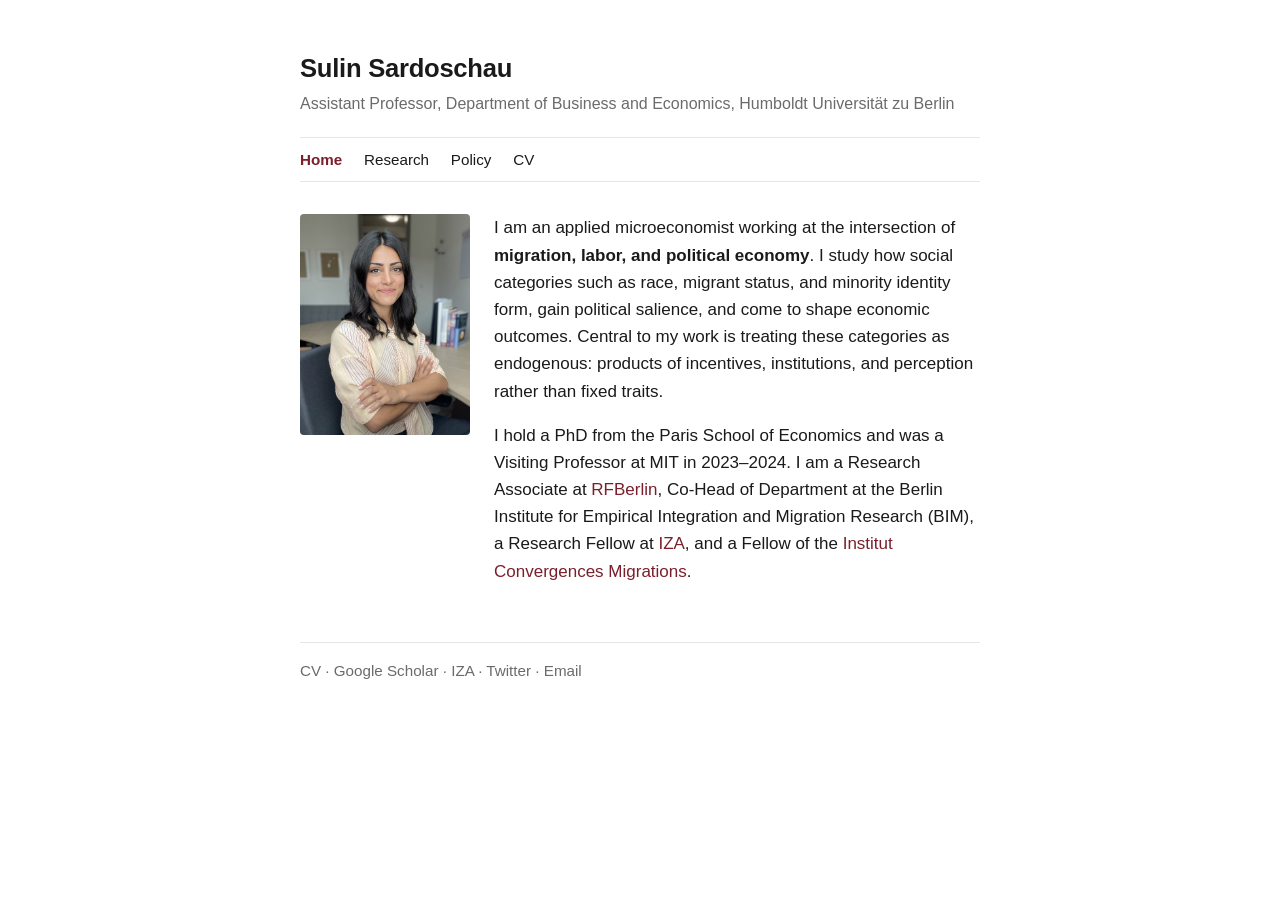
==== index.html @ c4065992 "Launch personal website: home, research, policy Minimal hand-coded static site for sulinsardoschau.c" ====
<!DOCTYPE html>
<html lang="en">
<head>
  <meta charset="utf-8">
  <meta name="viewport" content="width=device-width, initial-scale=1">
  <title>Sulin Sardoschau</title>
  <meta name="description" content="Sulin Sardoschau, Assistant Professor at the Department of Business and Economics, Humboldt Universität zu Berlin. Research on migration, labor, and political economy.">
  <link rel="canonical" href="https://sulinsardoschau.com/">
  <link rel="icon" href="assets/favicon.png">
  <!-- Social / link previews -->
  <meta property="og:title" content="Sulin Sardoschau">
  <meta property="og:description" content="Assistant Professor, Department of Business and Economics, Humboldt Universität zu Berlin. Migration, labor, and political economy.">
  <meta property="og:type" content="website">
  <meta property="og:url" content="https://sulinsardoschau.com/">
  <link rel="stylesheet" href="style.css">
</head>
<body>
<div class="wrap">

  <p class="site-name"><a href="index.html">Sulin Sardoschau</a></p>
  <p class="site-title">Assistant Professor, Department of Business and Economics,
     Humboldt Universit&auml;t zu Berlin</p>

  <nav>
    <a href="index.html" class="active">Home</a>
    <a href="research.html">Research</a>
    <a href="policy.html">Policy</a>
    <a href="https://drive.google.com/file/d/1nK-u_p-wI5-oH2JYUYDL7Tj1EiDbWg0f/view?usp=sharing">CV</a>
  </nav>

  <div class="intro">
    <img src="assets/photo.jpg" alt="Sulin Sardoschau">
    <div class="lede">
      <p>I am an applied microeconomist working at the intersection of <strong>migration,
      labor, and political economy</strong>. I study how social categories such as race,
      migrant status, and minority identity form, gain political salience, and come to
      shape economic outcomes. Central to my work is treating these categories as
      endogenous: products of incentives, institutions, and perception rather than fixed
      traits.</p>

      <p>I hold a PhD from the Paris School of Economics and was a
      Visiting Professor at MIT in 2023&ndash;2024. I am a Research Associate at
      <a href="https://www.rfberlin.com/">RFBerlin</a>, Co-Head of Department at the
      Berlin Institute for Empirical Integration and Migration Research (BIM), a Research
      Fellow at <a href="https://www.iza.org/">IZA</a>, and a Fellow of the
      <a href="https://www.icmigrations.cnrs.fr/">Institut Convergences Migrations</a>.</p>
    </div>
  </div>

  <p class="contact">
    <a href="https://drive.google.com/file/d/1nK-u_p-wI5-oH2JYUYDL7Tj1EiDbWg0f/view?usp=sharing">CV</a> &middot;
    <a href="https://scholar.google.com/citations?user=GlSrxyEAAAAJ">Google&nbsp;Scholar</a> &middot;
    <a href="https://www.iza.org/people/affiliates/30491/sulin-sardoschau">IZA</a> &middot;
    <a href="https://twitter.com/sardoschau">Twitter</a> &middot;
    <a href="mailto:sulin.sardoschau@hu-berlin.de">Email</a>
  </p>

</div>
</body>
</html>
---- style.css ----
/* Sulin Sardoschau — personal site
   Minimal, text-first, fast. No external dependencies. */

:root {
  --ink: #1a1a1a;
  --muted: #6b6b6b;
  --line: #e6e6e6;
  --link: #7a1f2b;        /* deep maroon accent */
  --link-hover: #a83244;
  --maxw: 720px;
}

* { box-sizing: border-box; }

html { -webkit-text-size-adjust: 100%; }

body {
  margin: 0;
  color: var(--ink);
  background: #fff;
  font-family: -apple-system, BlinkMacSystemFont, "Segoe UI", Roboto,
               Helvetica, Arial, sans-serif;
  font-size: 17px;
  line-height: 1.6;
  -webkit-font-smoothing: antialiased;
}

.wrap {
  max-width: var(--maxw);
  margin: 0 auto;
  padding: 3rem 1.25rem 4rem;
}

/* ---- Header / name ---- */
.site-name {
  font-size: 1.6rem;
  font-weight: 700;
  letter-spacing: -0.01em;
  margin: 0 0 0.15rem;
}
.site-name a { color: var(--ink); text-decoration: none; }
.site-title {
  color: var(--muted);
  font-size: 1rem;
  margin: 0 0 1.25rem;
}

/* ---- Navigation ---- */
nav {
  border-top: 1px solid var(--line);
  border-bottom: 1px solid var(--line);
  padding: 0.6rem 0;
  margin-bottom: 2rem;
  font-size: 0.95rem;
}
nav a {
  color: var(--ink);
  text-decoration: none;
  margin-right: 1.1rem;
}
nav a:hover { color: var(--link); }
nav a.active { color: var(--link); font-weight: 600; }

/* ---- Links ---- */
a { color: var(--link); text-decoration: none; }
a:hover { color: var(--link-hover); text-decoration: underline; }

/* ---- Landing ---- */
.intro { display: flex; gap: 1.5rem; align-items: flex-start; }
.intro img {
  width: 170px; height: auto;
  border-radius: 4px; flex-shrink: 0;
}
.intro .lede p { margin-top: 0; }
@media (max-width: 560px) {
  .intro { flex-direction: column; }
  .intro img { width: 150px; }
}

/* ---- Sections ---- */
h2 {
  font-size: 1.15rem;
  margin: 2.25rem 0 0.75rem;
  padding-bottom: 0.3rem;
  border-bottom: 1px solid var(--line);
}

/* ---- Paper list ---- */
.papers { list-style: none; padding: 0; margin: 0; }
.papers li { margin: 0 0 1.4rem; }
.papers .ptitle { font-weight: 600; }
.papers .pmeta { color: var(--muted); font-size: 0.95rem; }
.papers .plinks { font-size: 0.9rem; margin-top: 0.15rem; }
.papers .status { color: var(--link); font-style: italic; }

/* ---- Minimalist writing list (Policy page) ---- */
.writing { list-style: none; padding: 0; margin: 1.5rem 0 0; }
.writing li { margin: 0 0 0.7rem; }
.writing .yr { color: var(--muted); }

/* ---- Footer contact row ---- */
.contact {
  margin-top: 2.5rem;
  padding-top: 1rem;
  border-top: 1px solid var(--line);
  color: var(--muted);
  font-size: 0.95rem;
}
.contact a { color: var(--muted); }
.contact a:hover { color: var(--link); }
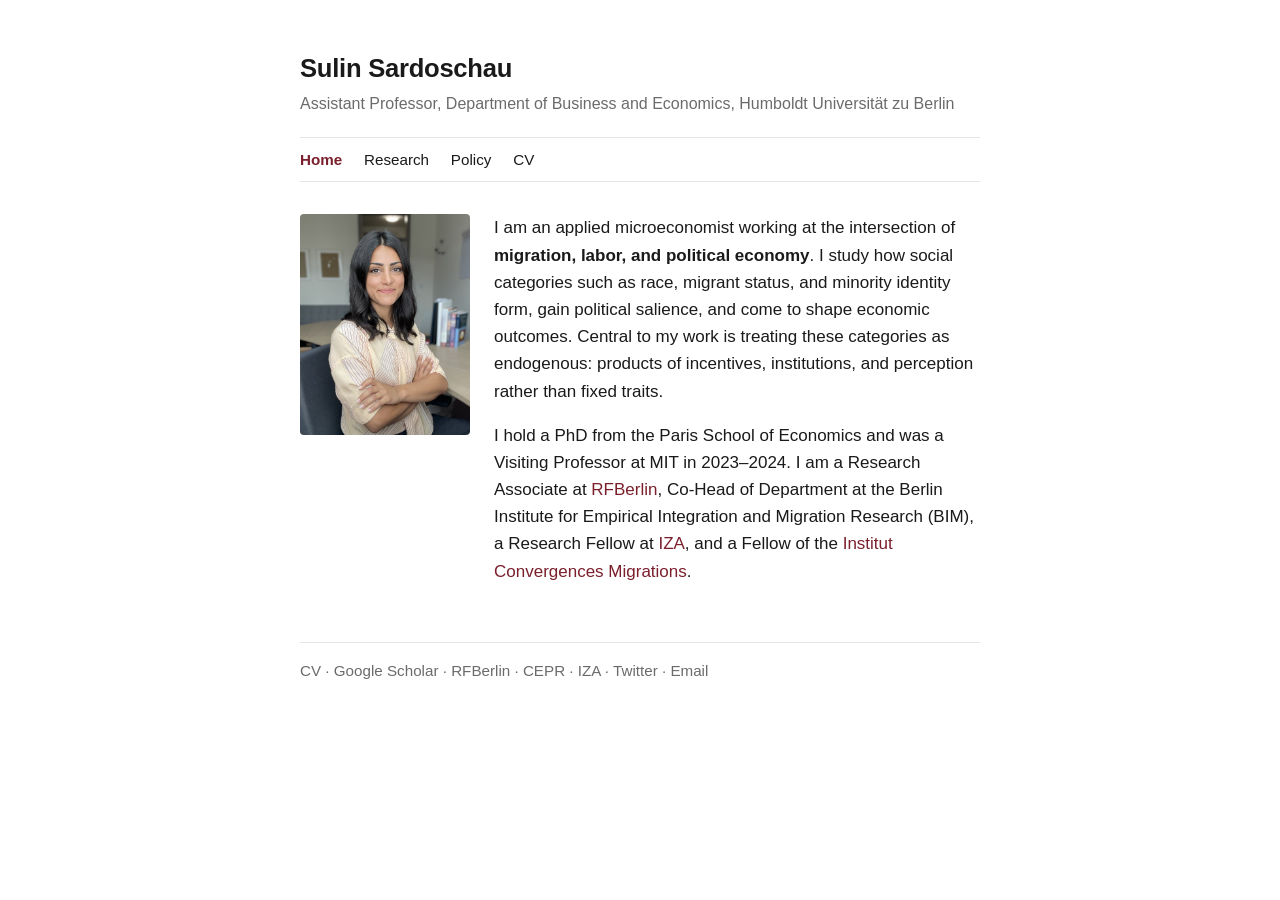
==== commit cc845488: "Add RFBerlin and CEPR profile links to footer on all pages Co-Authored-By: Claude Opus 4.8 (1M conte" ====
--- a/index.html
+++ b/index.html
@@ -50,6 +50,8 @@
   <p class="contact">
     <a href="https://drive.google.com/file/d/1nK-u_p-wI5-oH2JYUYDL7Tj1EiDbWg0f/view?usp=sharing">CV</a> &middot;
     <a href="https://scholar.google.com/citations?user=GlSrxyEAAAAJ">Google&nbsp;Scholar</a> &middot;
+    <a href="https://www.rfberlin.com/staff/sulin-sardoschau">RFBerlin</a> &middot;
+    <a href="https://cepr.org/about/people/sulin-sardoschau">CEPR</a> &middot;
     <a href="https://www.iza.org/people/affiliates/30491/sulin-sardoschau">IZA</a> &middot;
     <a href="https://twitter.com/sardoschau">Twitter</a> &middot;
     <a href="mailto:sulin.sardoschau@hu-berlin.de">Email</a>
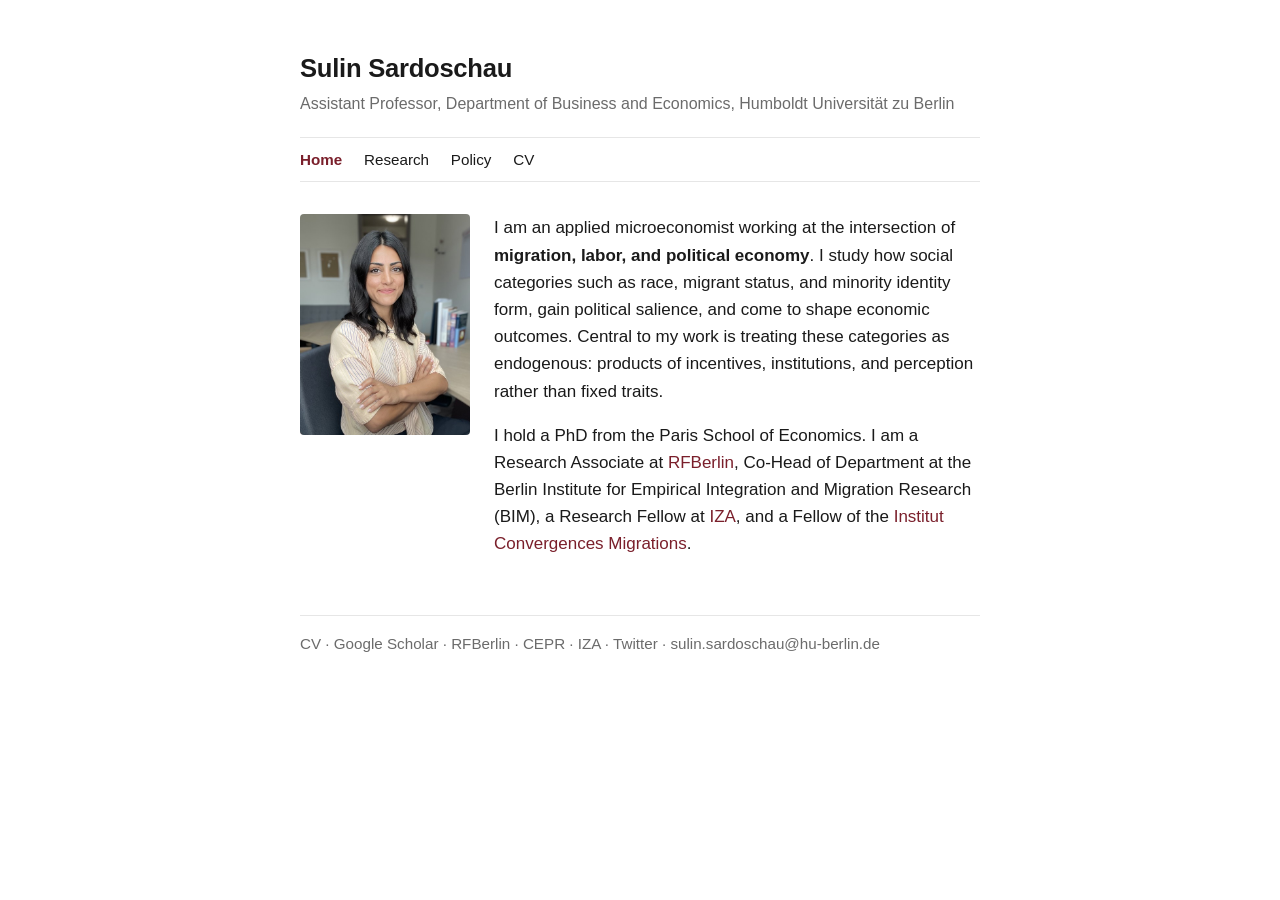
==== commit 08f3cf18: "Show email address in contact row; drop MIT from bio Contact links displayed "Email" rather than the" ====
--- a/index.html
+++ b/index.html
@@ -3,6 +3,7 @@
 <head>
   <meta charset="utf-8">
   <meta name="viewport" content="width=device-width, initial-scale=1">
+  <meta name="google-site-verification" content="GYNvMcc_ZowfKpRaK0Ktx_W7Y1-iUjccgVQ5-wnjE28" />
   <title>Sulin Sardoschau</title>
   <meta name="description" content="Sulin Sardoschau, Assistant Professor at the Department of Business and Economics, Humboldt Universität zu Berlin. Research on migration, labor, and political economy.">
   <link rel="canonical" href="https://sulinsardoschau.com/">
@@ -38,8 +39,7 @@
       endogenous: products of incentives, institutions, and perception rather than fixed
       traits.</p>
 
-      <p>I hold a PhD from the Paris School of Economics and was a
-      Visiting Professor at MIT in 2023&ndash;2024. I am a Research Associate at
+      <p>I hold a PhD from the Paris School of Economics. I am a Research Associate at
       <a href="https://www.rfberlin.com/">RFBerlin</a>, Co-Head of Department at the
       Berlin Institute for Empirical Integration and Migration Research (BIM), a Research
       Fellow at <a href="https://www.iza.org/">IZA</a>, and a Fellow of the
@@ -54,7 +54,7 @@
     <a href="https://cepr.org/about/people/sulin-sardoschau">CEPR</a> &middot;
     <a href="https://www.iza.org/people/affiliates/30491/sulin-sardoschau">IZA</a> &middot;
     <a href="https://twitter.com/sardoschau">Twitter</a> &middot;
-    <a href="mailto:sulin.sardoschau@hu-berlin.de">Email</a>
+    <a href="mailto:sulin.sardoschau@hu-berlin.de">sulin.sardoschau@hu-berlin.de</a>
   </p>
 
 </div>
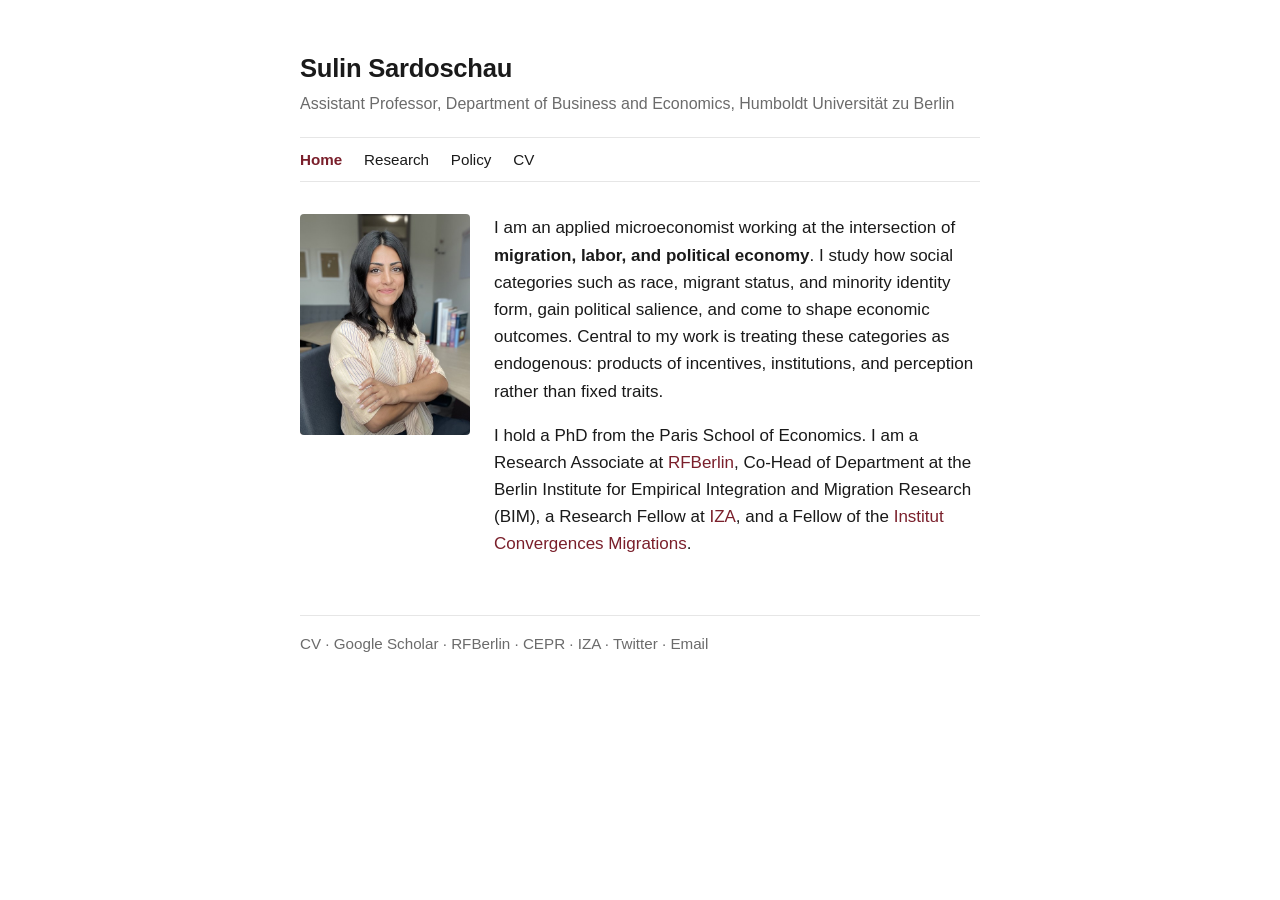
==== commit ab2ccb53: "Revert contact link label to "Email" Displaying the address in plain text made it a spam-harvest tar" ====
--- a/index.html
+++ b/index.html
@@ -54,7 +54,7 @@
     <a href="https://cepr.org/about/people/sulin-sardoschau">CEPR</a> &middot;
     <a href="https://www.iza.org/people/affiliates/30491/sulin-sardoschau">IZA</a> &middot;
     <a href="https://twitter.com/sardoschau">Twitter</a> &middot;
-    <a href="mailto:sulin.sardoschau@hu-berlin.de">sulin.sardoschau@hu-berlin.de</a>
+    <a href="mailto:sulin.sardoschau@hu-berlin.de">Email</a>
   </p>
 
 </div>
